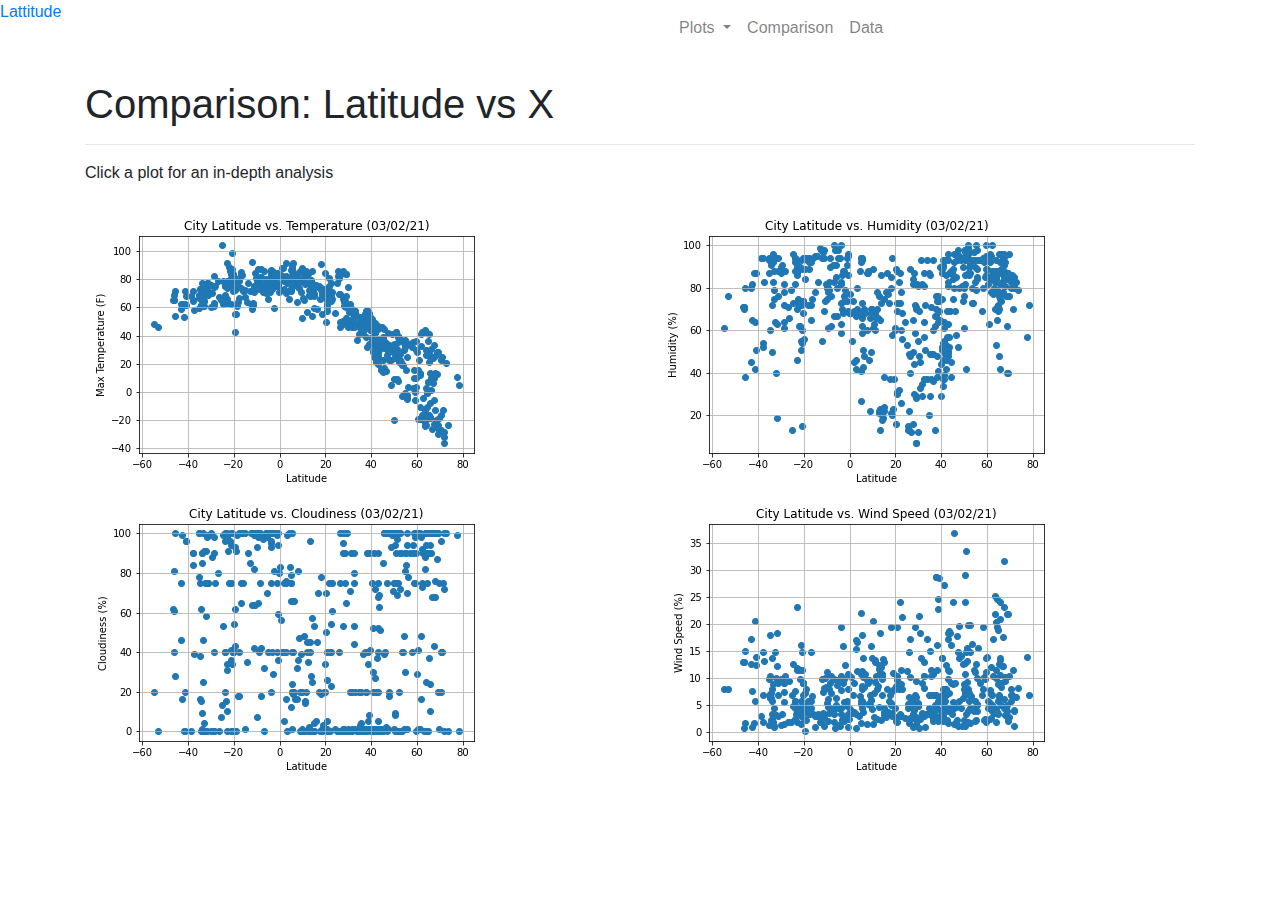
==== comparison.html @ 70d1b38d "most html work done" ====
<!DOCTYPE html>
<html lang="en-us">
<head>
  <meta charset="UTF-8">
	<title>Web Visualization by Alex Ryan</title>
  
  <link rel="stylesheet" href="https://stackpath.bootstrapcdn.com/bootstrap/4.3.1/css/bootstrap.min.css"
    integrity="sha384-ggOyR0iXCbMQv3Xipma34MD+dH/1fQ784/j6cY/iJTQUOhcWr7x9JvoRxT2MZw1T" crossorigin="anonymous">
  <script src="https://code.jquery.com/jquery-3.3.1.slim.min.js"
    integrity="sha384-q8i/X+965DzO0rT7abK41JStQIAqVgRVzpbzo5smXKp4YfRvH+8abtTE1Pi6jizo"
    crossorigin="anonymous"></script>
  <script src="https://cdnjs.cloudflare.com/ajax/libs/popper.js/1.14.7/umd/popper.min.js"
    integrity="sha384-UO2eT0CpHqdSJQ6hJty5KVphtPhzWj9WO1clHTMGa3JDZwrnQq4sF86dIHNDz0W1"
    crossorigin="anonymous"></script>
  <script src="https://stackpath.bootstrapcdn.com/bootstrap/4.3.1/js/bootstrap.min.js"
    integrity="sha384-JjSmVgyd0p3pXB1rRibZUAYoIIy6OrQ6VrjIEaFf/nJGzIxFDsf4x0xIM+B07jRM"
    crossorigin="anonymous"></script>

  <link rel="stylesheet" href="first.css">
</head>

<div>
    <div class="row">
      <div class="col col-6 homebtn">
        <a href="landingpage.html">Lattitude</a>
      </div>
      <div class="col col-6 menubuttons divtop">


        <nav class="navbar navbar-expand-md navbar-light">
          <button class="navbar-toggler" type="button" data-toggle="collapse" data-target="#navbarTogglerDemo03"
            aria-controls="navbarTogglerDemo03" aria-expanded="false" aria-label="Toggle navigation">
            <span class="navbar-toggler-icon"></span>
          </button>

          <div class="collapse navbar-collapse" id="navbarTogglerDemo03">
            <ul class="navbar-nav">
              <li class="nav-item dropdown">
                <a class="nav-link dropdown-toggle" href="#" id="navbarDropdownMenuLink" data-toggle="dropdown"
                  aria-haspopup="true" aria-expanded="false">
                  Plots
                </a>
                <div class="dropdown-menu" aria-labelledby="navbarDropdownMenuLink">
                  <a class="dropdown-item" href="visualization-1.html">Max Temperature</a>
                  <a class="dropdown-item" href="visualization-2.html">Humidity</a>
                  <a class="dropdown-item" href="visualization-3.html">Cloudiness</a>
                  <a class="dropdown-item" href="visualization-4.html">Wind Speed</a>
                </div>
              </li>
              <li class="nav-item">
                <a class="nav-link" href="comparison.html">Comparison</a>
              </li>
              <li class="nav-item">
                <a class="nav-link" href="data.html">Data</a>
            </li>
            </ul>
        </div>
        </nav>


    </div>
    </div>
    </div>
<div class="container">
    <br>
    <h1>Comparison: Latitude vs X</h1>
    <hr>
    <p>Click a plot for an in-depth analysis</p>
    <div class='row'>
        <div class="col col-3 col-md-6">
          <a href="visualization-1.html"><img src="visuals/lat_vs_temp.png" alt="Latitude vs. Temperature" id="imgsel"></a>
        </div>
        <div class="col col-3 col-md-6">
          <a href="visualization-2.html"><img src="visuals/lat_vs_humidity.png" alt="Latitude vs. Humidity"></a>
        </div>
        <div class="col col-3 col-md-6">
          <a href="visualization-3.html"><img src="visuals/lat_vs_cloudiness.png" alt="Latitude vs. Cloudiness"></a>
        </div>
        <div class="col col-3 col-md-6">
          <a href="visualization-4.html"><img src="visuals/lat_vs_windspeed.png" alt="Latitude vs. Wind Speed"></a>
</div>
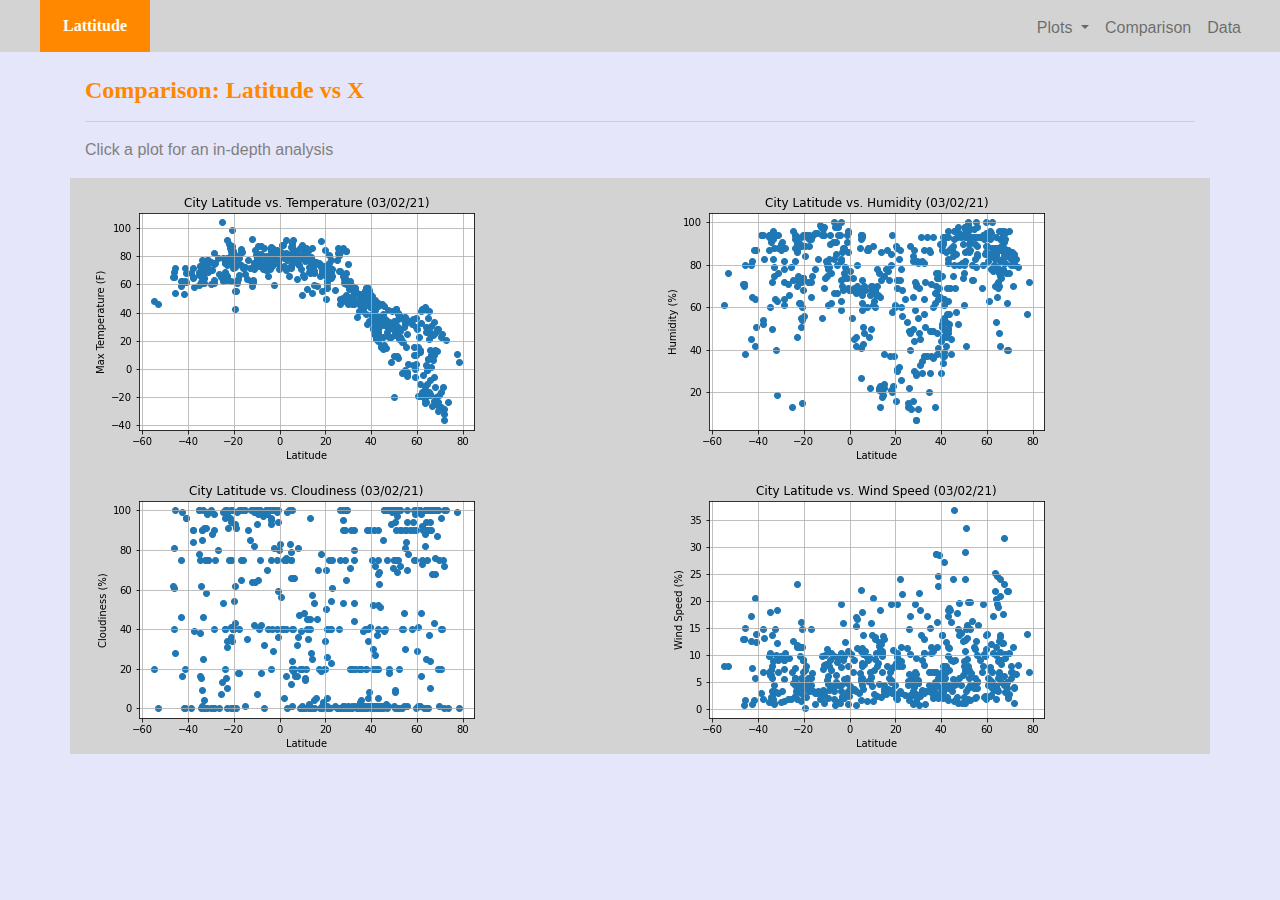
==== commit 249b7460: "complete" ====
--- a/comparison.html
+++ b/comparison.html
@@ -22,7 +22,7 @@
 <div>
     <div class="row">
       <div class="col col-6 homebtn">
-        <a href="landingpage.html">Lattitude</a>
+        <a href="index.html">Lattitude</a>
       </div>
       <div class="col col-6 menubuttons divtop">
 
@@ -41,10 +41,10 @@
                   Plots
                 </a>
                 <div class="dropdown-menu" aria-labelledby="navbarDropdownMenuLink">
-                  <a class="dropdown-item" href="visualization-1.html">Max Temperature</a>
-                  <a class="dropdown-item" href="visualization-2.html">Humidity</a>
-                  <a class="dropdown-item" href="visualization-3.html">Cloudiness</a>
-                  <a class="dropdown-item" href="visualization-4.html">Wind Speed</a>
+                  <a class="dropdown-item" href="visual_temp.html">Max Temperature</a>
+                  <a class="dropdown-item" href="visual_humid.html">Humidity</a>
+                  <a class="dropdown-item" href="visual_cloud.html">Cloudiness</a>
+                  <a class="dropdown-item" href="visual_windspeed.html">Wind Speed</a>
                 </div>
               </li>
               <li class="nav-item">
@@ -68,15 +68,15 @@
     <p>Click a plot for an in-depth analysis</p>
     <div class='row'>
         <div class="col col-3 col-md-6">
-          <a href="visualization-1.html"><img src="visuals/lat_vs_temp.png" alt="Latitude vs. Temperature" id="imgsel"></a>
+          <a href="visual_temp.html"><img src="visuals/lat_vs_temp.png" alt="Latitude vs. Temperature" id="imgsel"></a>
         </div>
         <div class="col col-3 col-md-6">
-          <a href="visualization-2.html"><img src="visuals/lat_vs_humidity.png" alt="Latitude vs. Humidity"></a>
+          <a href="visual_humid.html"><img src="visuals/lat_vs_humidity.png" alt="Latitude vs. Humidity"></a>
         </div>
         <div class="col col-3 col-md-6">
-          <a href="visualization-3.html"><img src="visuals/lat_vs_cloudiness.png" alt="Latitude vs. Cloudiness"></a>
+          <a href="visual_cloud.html"><img src="visuals/lat_vs_cloudiness.png" alt="Latitude vs. Cloudiness"></a>
         </div>
         <div class="col col-3 col-md-6">
-          <a href="visualization-4.html"><img src="visuals/lat_vs_windspeed.png" alt="Latitude vs. Wind Speed"></a>
+          <a href="visual_windspeed.html"><img src="visuals/lat_vs_windspeed.png" alt="Latitude vs. Wind Speed"></a>
 </div>
 
--- a/first.css
+++ b/first.css
@@ -0,0 +1,102 @@
+img {
+    max-width: 100%;
+}
+
+h1,h2,h3 {
+    font-family:Georgia, 'Times New Roman', Times, serif;
+    color: rgb(255, 136, 0)
+}
+
+h1{
+    font-size: 24px;
+    font-weight: bold;
+    text-align:left;
+}
+
+h2 {    font-size: 20px;
+    font-weight: bold;
+    text-align:left;
+}
+
+h3 {    font-size: 16px;
+    font-weight: bold;
+    text-align:center;
+}
+
+p{
+    color: grey;
+    text-align: left;
+}
+
+.navbar{
+    position: absolute;
+    right: 30px;
+}
+
+.navbar a{
+    background-color: lightgray ;
+
+}
+.navbar-right-custom{
+    position: relative;
+}
+
+body{
+    width: 100%;
+    min-height: 100%;
+    background-color: lavender;
+
+}
+
+.col {
+    width: 100%;
+    min-height:100%;
+    background-color: lightgray;
+}
+
+.homebtn{
+    background-color: lightgray;
+    z-index: 2;
+}
+
+.homebtn a{
+    width: 110px;
+    background:rgb(255, 136, 0);
+    font-family: Georgia, 'Times New Roman', Times, serif;
+    font-size: 16px;
+    font-weight: bold;
+    color: ivory;
+    text-align: center;
+    display: block;
+    padding: 14px;
+    margin: 0px 0px 0px 40px;
+}
+
+.divtop{
+    background-color: lightgray;
+    z-index:2;
+  }
+  
+  .divbdy{
+    background-color: lightgray;
+    z-index:1;
+  }
+  
+  .divtable{
+    text-align:center;
+    background-color: lightgray;
+    z-index:1;
+  }
+  
+  .divbtm {
+    width:100%;
+    /* position:absolute; */
+    bottom:0;
+    background-color: lavender;
+    z-index:0;
+    font-size: 12px;
+    color: white;
+    text-align: center;
+    padding: 5px;
+    margin: 0px;
+  }